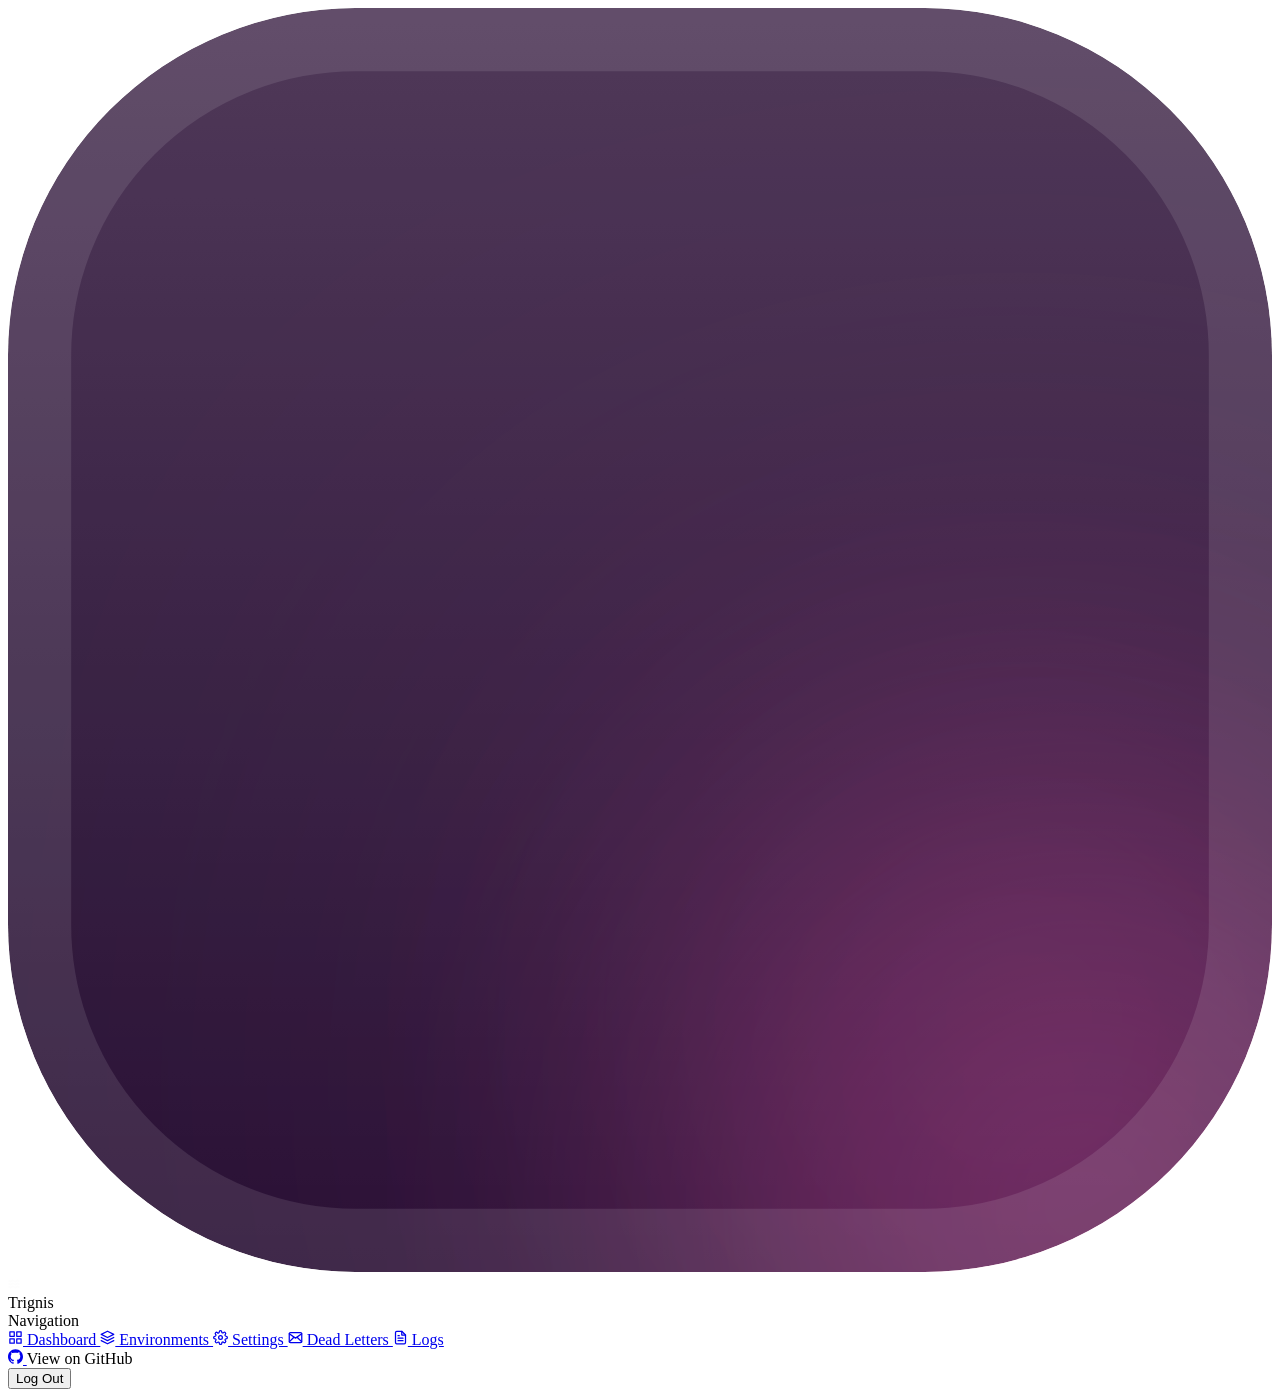
==== Source/ui/_shell.html @ 675ebaae "refactor: cut over-engineering across the service - refactor: build the web UI pages from one shared" ====
<!DOCTYPE html>
<html lang="en">
<head>
  <meta charset="utf-8" />
  <meta name="viewport" content="width=device-width, initial-scale=1" />
  <title><!-- PAGE_TITLE --></title>
  <link rel="preconnect" href="https://fonts.googleapis.com">
  <link rel="preconnect" href="https://fonts.gstatic.com" crossorigin>
  <link href="https://fonts.googleapis.com/css2?family=Inter:wght@400;500;600;700&display=swap" rel="stylesheet">
  <link href="/css/site.css" rel="stylesheet" />
  <link rel="icon" type="image/x-icon" href="/favicon.ico">
</head>
<body>

<aside>
  <div class="brand select-none">
    <div class="brand-avatar">
      <svg viewBox="0 0 20 20" fill="none" xmlns="http://www.w3.org/2000/svg" class="brand-avatar-bg" aria-hidden="true">
        <g clip-path="url(#trig-clip)">
          <rect width="20" height="20" fill="#000" rx="5.5"/>
          <rect width="20" height="20" fill="url(#trig-grad)" fill-opacity="0.2" rx="5.5"/>
          <g filter="url(#trig-blur-1)" opacity="0.3"><circle cx="16" cy="17" r="6" fill="#FF64B4" fill-opacity="0.671"/></g>
          <g filter="url(#trig-blur-2)" opacity="0.1"><circle cx="16" cy="16" r="6" fill="#FF64B4" fill-opacity="0.671"/></g>
          <g filter="url(#trig-blur-3)" opacity="0.4"><circle cx="17" cy="19" r="6" fill="#FF64B4" fill-opacity="0.671"/></g>
          <rect width="20" height="20" fill="#FF64B4" fill-opacity="0.15" rx="5.5"/>
          <g style="mix-blend-mode:hard-light"><rect width="20" height="20" fill="#6A62FF" fill-opacity="0.1" rx="5.5"/></g>
        </g>
        <rect width="19" height="19" x="0.5" y="0.5" stroke="#FDFDFD" stroke-opacity="0.1" rx="5"/>
        <defs>
          <filter id="trig-blur-1" width="32" height="32" x="0" y="1" color-interpolation-filters="sRGB" filterUnits="userSpaceOnUse"><feFlood flood-opacity="0" result="BackgroundImageFix"/><feBlend in="SourceGraphic" in2="BackgroundImageFix" result="shape"/><feGaussianBlur result="effect1_foregroundBlur" stdDeviation="5"/></filter>
          <filter id="trig-blur-2" width="22" height="22" x="5" y="5" color-interpolation-filters="sRGB" filterUnits="userSpaceOnUse"><feFlood flood-opacity="0" result="BackgroundImageFix"/><feBlend in="SourceGraphic" in2="BackgroundImageFix" result="shape"/><feGaussianBlur result="effect1_foregroundBlur" stdDeviation="2.5"/></filter>
          <filter id="trig-blur-3" width="22" height="22" x="6" y="8" color-interpolation-filters="sRGB" filterUnits="userSpaceOnUse"><feFlood flood-opacity="0" result="BackgroundImageFix"/><feBlend in="SourceGraphic" in2="BackgroundImageFix" result="shape"/><feGaussianBlur result="effect1_foregroundBlur" stdDeviation="2.5"/></filter>
          <linearGradient id="trig-grad" x1="10" x2="10" y1="0" y2="20" gradientUnits="userSpaceOnUse"><stop stop-color="#FDFDFD"/><stop offset="1" stop-color="#FDFDFD" stop-opacity="0"/></linearGradient>
          <clipPath id="trig-clip"><rect width="20" height="20" fill="#FDFDFD" rx="5.5"/></clipPath>
        </defs>
      </svg>
      <svg class="brand-avatar-icon" width="12" height="12" viewBox="0 0 24 24" fill="none" stroke="#FDFDFD" stroke-width="2" stroke-linecap="round" stroke-linejoin="round" aria-hidden="true">
        <path d="M2 6c.6.5 1.2 1 2.5 1C7 7 7 5 9.5 5c2.6 0 2.4 2 5 2 2.5 0 2.5-2 5-2 1.3 0 1.9.5 2.5 1"/>
        <path d="M2 12c.6.5 1.2 1 2.5 1 2.5 0 2.5-2 5-2 2.6 0 2.4 2 5 2 2.5 0 2.5-2 5-2 1.3 0 1.9.5 2.5 1"/>
        <path d="M2 18c.6.5 1.2 1 2.5 1 2.5 0 2.5-2 5-2 2.6 0 2.4 2 5 2 2.5 0 2.5-2 5-2 1.3 0 1.9.5 2.5 1"/>
      </svg>
    </div>
    <span class="brand-name">Trignis</span>
  </div>

  <div class="nav-group">
    <div class="nav-label">Navigation</div>
    <a href="/ui/dashboard" class="nav-item">
      <svg width="15" height="15" viewBox="0 0 24 24" fill="none" stroke="currentColor" stroke-width="2" stroke-linecap="round" stroke-linejoin="round"><rect x="3" y="3" width="7" height="7"/><rect x="14" y="3" width="7" height="7"/><rect x="14" y="14" width="7" height="7"/><rect x="3" y="14" width="7" height="7"/></svg>
      Dashboard
    </a>
    <a href="/ui/environments" class="nav-item">
      <svg width="15" height="15" viewBox="0 0 24 24" fill="none" stroke="currentColor" stroke-width="2" stroke-linecap="round" stroke-linejoin="round"><polygon points="12 2 2 7 12 12 22 7 12 2"/><polyline points="2 17 12 22 22 17"/><polyline points="2 12 12 17 22 12"/></svg>
      Environments
    </a>
    <a href="/ui/settings" class="nav-item">
      <svg width="15" height="15" viewBox="0 0 24 24" fill="none" stroke="currentColor" stroke-width="2" stroke-linecap="round" stroke-linejoin="round"><circle cx="12" cy="12" r="3"/><path d="M19.4 15a1.65 1.65 0 0 0 .33 1.82l.06.06a2 2 0 0 1-2.83 2.83l-.06-.06a1.65 1.65 0 0 0-1.82-.33 1.65 1.65 0 0 0-1 1.51V21a2 2 0 0 1-4 0v-.09A1.65 1.65 0 0 0 9 19.4a1.65 1.65 0 0 0-1.82.33l-.06.06a2 2 0 0 1-2.83-2.83l.06-.06A1.65 1.65 0 0 0 4.68 15a1.65 1.65 0 0 0-1.51-1H3a2 2 0 0 1 0-4h.09A1.65 1.65 0 0 0 4.6 9a1.65 1.65 0 0 0-.33-1.82l-.06-.06a2 2 0 0 1 2.83-2.83l.06.06A1.65 1.65 0 0 0 9 4.68a1.65 1.65 0 0 0 1-1.51V3a2 2 0 0 1 4 0v.09a1.65 1.65 0 0 0 1 1.51 1.65 1.65 0 0 0 1.82-.33l.06-.06a2 2 0 0 1 2.83 2.83l-.06.06A1.65 1.65 0 0 0 19.4 9a1.65 1.65 0 0 0 1.51 1H21a2 2 0 0 1 0 4h-.09a1.65 1.65 0 0 0-1.51 1z"/></svg>
      Settings
    </a>
    <a href="/ui/deadletters" class="nav-item">
      <svg width="15" height="15" viewBox="0 0 24 24" fill="none" stroke="currentColor" stroke-width="2" stroke-linecap="round" stroke-linejoin="round"><path d="M4 4h16c1.1 0 2 .9 2 2v12c0 1.1-.9 2-2 2H4c-1.1 0-2-.9-2-2V6c0-1.1.9-2 2-2z"/><polyline points="22,6 12,13 2,6"/><line x1="2" y1="19" x2="9" y2="12"/><line x1="22" y1="19" x2="15" y2="12"/></svg>
      Dead Letters
    </a>
    <a href="/ui/logs" class="nav-item">
      <svg width="15" height="15" viewBox="0 0 24 24" fill="none" stroke="currentColor" stroke-width="2" stroke-linecap="round" stroke-linejoin="round"><path d="M14 2H6a2 2 0 0 0-2 2v16a2 2 0 0 0 2 2h12a2 2 0 0 0 2-2V8z"/><polyline points="14 2 14 8 20 8"/><line x1="16" y1="13" x2="8" y2="13"/><line x1="16" y1="17" x2="8" y2="17"/><polyline points="10 9 9 9 8 9"/></svg>
      Logs
    </a>
  </div>

  <div class="sidebar-footer">
    <div class="sidebar-footer-meta">
      <div class="sidebar-version" id="sidebarVersion"></div>
      <span class="tooltip-wrapper">
        <a href="https://github.com/melosso/trignis" target="_blank" rel="noopener" class="github-link">
          <svg width="15" height="15" viewBox="0 0 24 24" fill="currentColor"><path d="M12 .297c-6.63 0-12 5.373-12 12 0 5.303 3.438 9.8 8.205 11.385.6.113.82-.258.82-.577 0-.285-.01-1.04-.015-2.04-3.338.724-4.042-1.61-4.042-1.61C4.422 18.07 3.633 17.7 3.633 17.7c-1.087-.744.084-.729.084-.729 1.205.084 1.838 1.236 1.838 1.236 1.07 1.835 2.809 1.305 3.495.998.108-.776.417-1.305.76-1.605-2.665-.3-5.466-1.332-5.466-5.93 0-1.31.465-2.38 1.235-3.22-.135-.303-.54-1.523.105-3.176 0 0 1.005-.322 3.3 1.23.96-.267 1.98-.399 3-.405 1.02.006 2.04.138 3 .405 2.28-1.552 3.285-1.23 3.285-1.23.645 1.653.24 2.873.12 3.176.765.84 1.23 1.91 1.23 3.22 0 4.61-2.805 5.625-5.475 5.92.42.36.81 1.096.81 2.22 0 1.606-.015 2.896-.015 3.286 0 .315.21.69.825.57C20.565 22.092 24 17.592 24 12.297c0-6.627-5.373-12-12-12"/></svg>
        </a>
        <span class="tooltip tooltip-above tooltip-right">View on GitHub</span>
      </span>
    </div>
    <button class="btn-logout" onclick="logout()">Log Out</button>
  </div>
</aside>
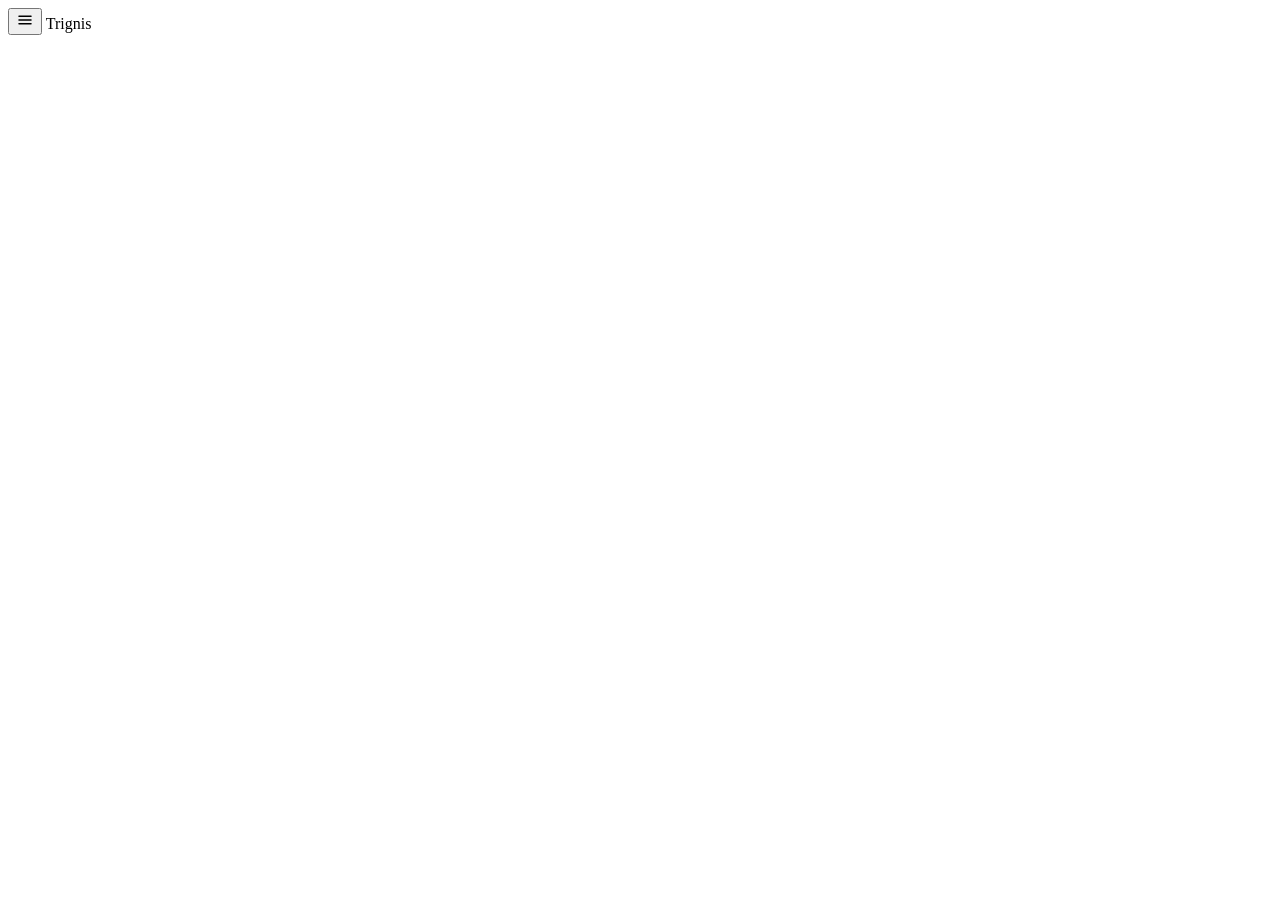
==== commit 7e3fc875: "feat(webui): self-host IBM Plex, add theme toggle, mobile sidebar drawer and icon buttons with vendo" ====
--- a/Source/ui/_shell.html
+++ b/Source/ui/_shell.html
@@ -4,15 +4,21 @@
   <meta charset="utf-8" />
   <meta name="viewport" content="width=device-width, initial-scale=1" />
   <title><!-- PAGE_TITLE --></title>
-  <link rel="preconnect" href="https://fonts.googleapis.com">
-  <link rel="preconnect" href="https://fonts.gstatic.com" crossorigin>
-  <link href="https://fonts.googleapis.com/css2?family=Inter:wght@400;500;600;700&display=swap" rel="stylesheet">
+  <link href="/css/fonts.css" rel="stylesheet" />
   <link href="/css/site.css" rel="stylesheet" />
+  <script src="/js/theme.js"></script>
   <link rel="icon" type="image/x-icon" href="/favicon.ico">
 </head>
 <body>
 
-<aside>
+<header class="mobile-bar select-none">
+  <button type="button" class="theme-toggle" popovertarget="sidebar" aria-label="Open navigation">
+    <svg width="18" height="18" viewBox="0 0 24 24" fill="none" stroke="currentColor" stroke-width="2" stroke-linecap="round" aria-hidden="true"><line x1="4" y1="7" x2="20" y2="7"/><line x1="4" y1="12" x2="20" y2="12"/><line x1="4" y1="17" x2="20" y2="17"/></svg>
+  </button>
+  <span class="brand-name">Trignis</span>
+</header>
+
+<aside id="sidebar" popover>
   <div class="brand select-none">
     <div class="brand-avatar">
       <svg viewBox="0 0 20 20" fill="none" xmlns="http://www.w3.org/2000/svg" class="brand-avatar-bg" aria-hidden="true">
@@ -70,6 +76,10 @@
   <div class="sidebar-footer">
     <div class="sidebar-footer-meta">
       <div class="sidebar-version" id="sidebarVersion"></div>
+      <button type="button" class="theme-toggle" id="themeToggle" onclick="cycleTheme()" aria-label="Toggle theme">
+        <svg class="theme-icon theme-icon--light" width="15" height="15" viewBox="0 0 24 24" fill="none" stroke="currentColor" stroke-width="2" stroke-linecap="round" stroke-linejoin="round" aria-hidden="true"><circle cx="12" cy="12" r="4"></circle><path d="M12 2v2M12 20v2M4.93 4.93l1.41 1.41M17.66 17.66l1.41 1.41M2 12h2M20 12h2M6.34 17.66l-1.41 1.41M19.07 4.93l-1.41 1.41"></path></svg>
+        <svg class="theme-icon theme-icon--dark" width="15" height="15" viewBox="0 0 24 24" fill="none" stroke="currentColor" stroke-width="2" stroke-linecap="round" stroke-linejoin="round" aria-hidden="true"><path d="M21 12.79A9 9 0 1 1 11.21 3 7 7 0 0 0 21 12.79z"></path></svg>
+      </button>
       <span class="tooltip-wrapper">
         <a href="https://github.com/melosso/trignis" target="_blank" rel="noopener" class="github-link">
           <svg width="15" height="15" viewBox="0 0 24 24" fill="currentColor"><path d="M12 .297c-6.63 0-12 5.373-12 12 0 5.303 3.438 9.8 8.205 11.385.6.113.82-.258.82-.577 0-.285-.01-1.04-.015-2.04-3.338.724-4.042-1.61-4.042-1.61C4.422 18.07 3.633 17.7 3.633 17.7c-1.087-.744.084-.729.084-.729 1.205.084 1.838 1.236 1.838 1.236 1.07 1.835 2.809 1.305 3.495.998.108-.776.417-1.305.76-1.605-2.665-.3-5.466-1.332-5.466-5.93 0-1.31.465-2.38 1.235-3.22-.135-.303-.54-1.523.105-3.176 0 0 1.005-.322 3.3 1.23.96-.267 1.98-.399 3-.405 1.02.006 2.04.138 3 .405 2.28-1.552 3.285-1.23 3.285-1.23.645 1.653.24 2.873.12 3.176.765.84 1.23 1.91 1.23 3.22 0 4.61-2.805 5.625-5.475 5.92.42.36.81 1.096.81 2.22 0 1.606-.015 2.896-.015 3.286 0 .315.21.69.825.57C20.565 22.092 24 17.592 24 12.297c0-6.627-5.373-12-12-12"/></svg>
